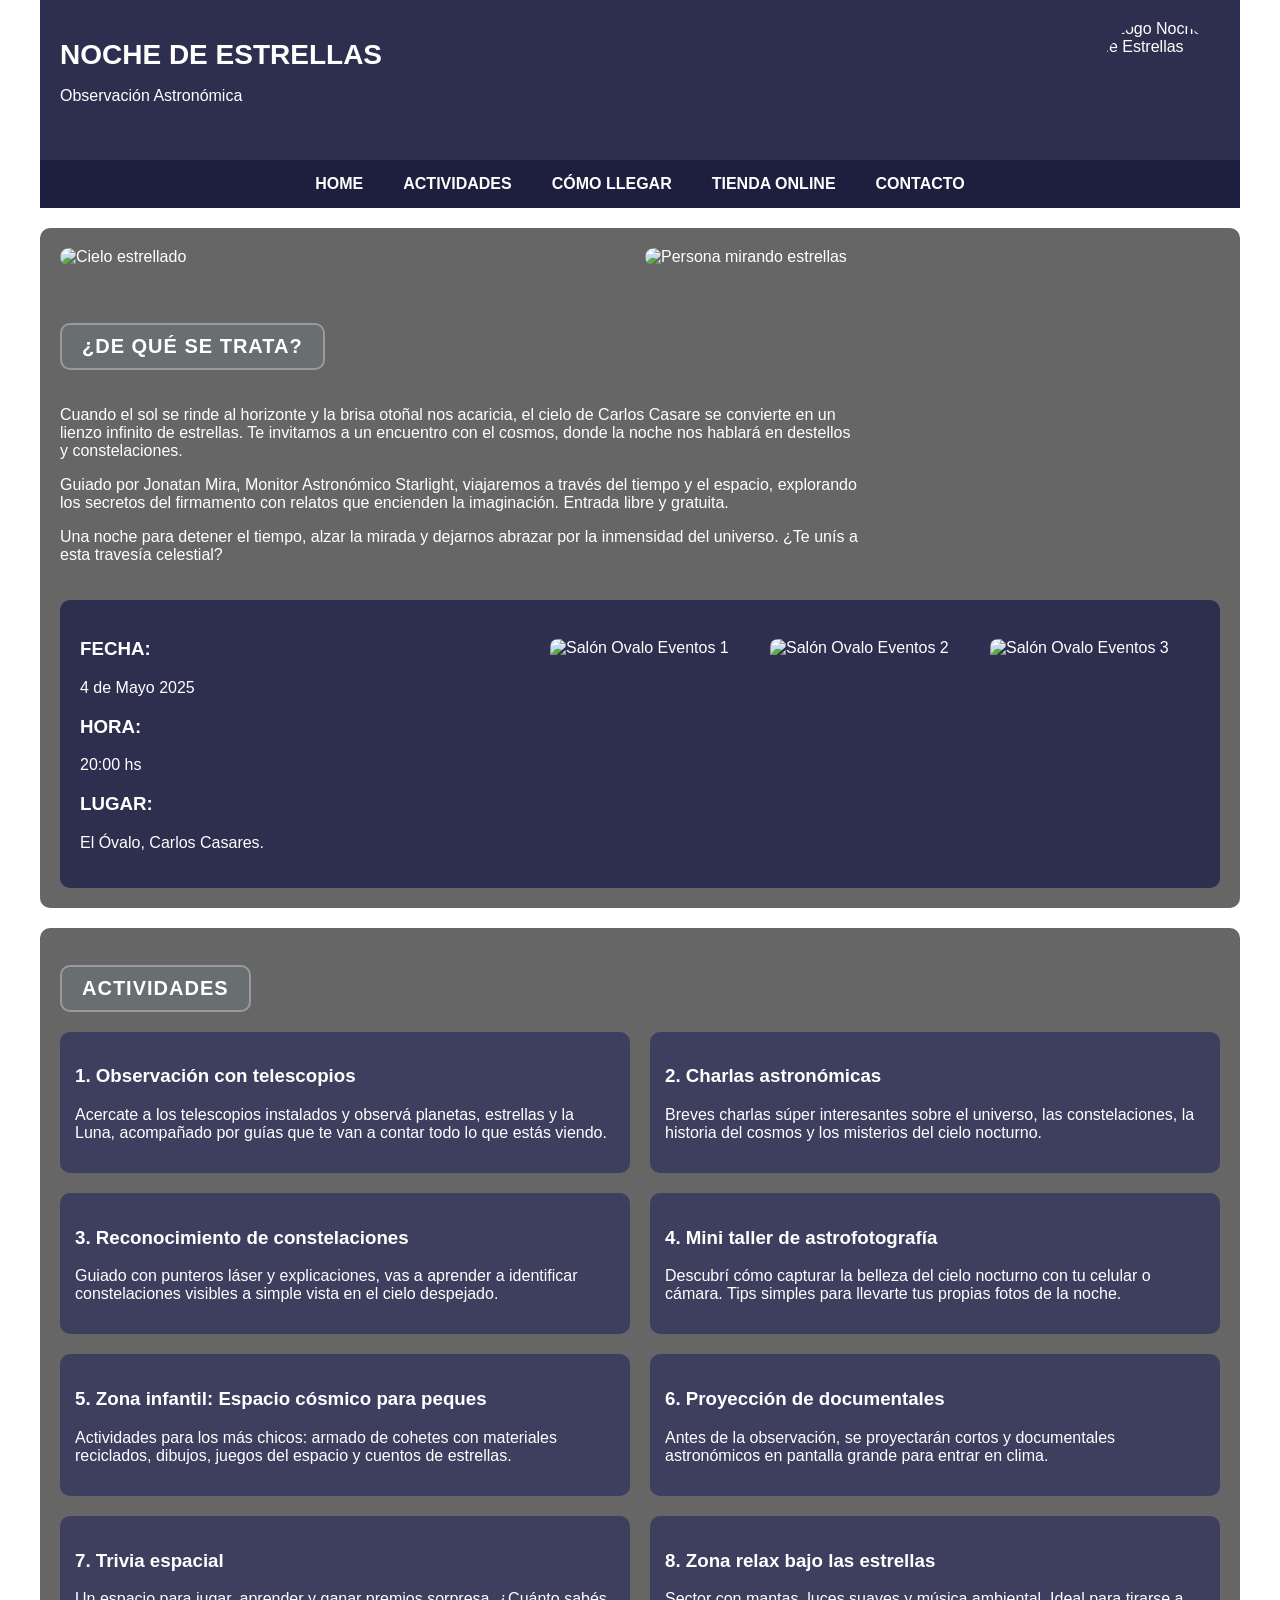
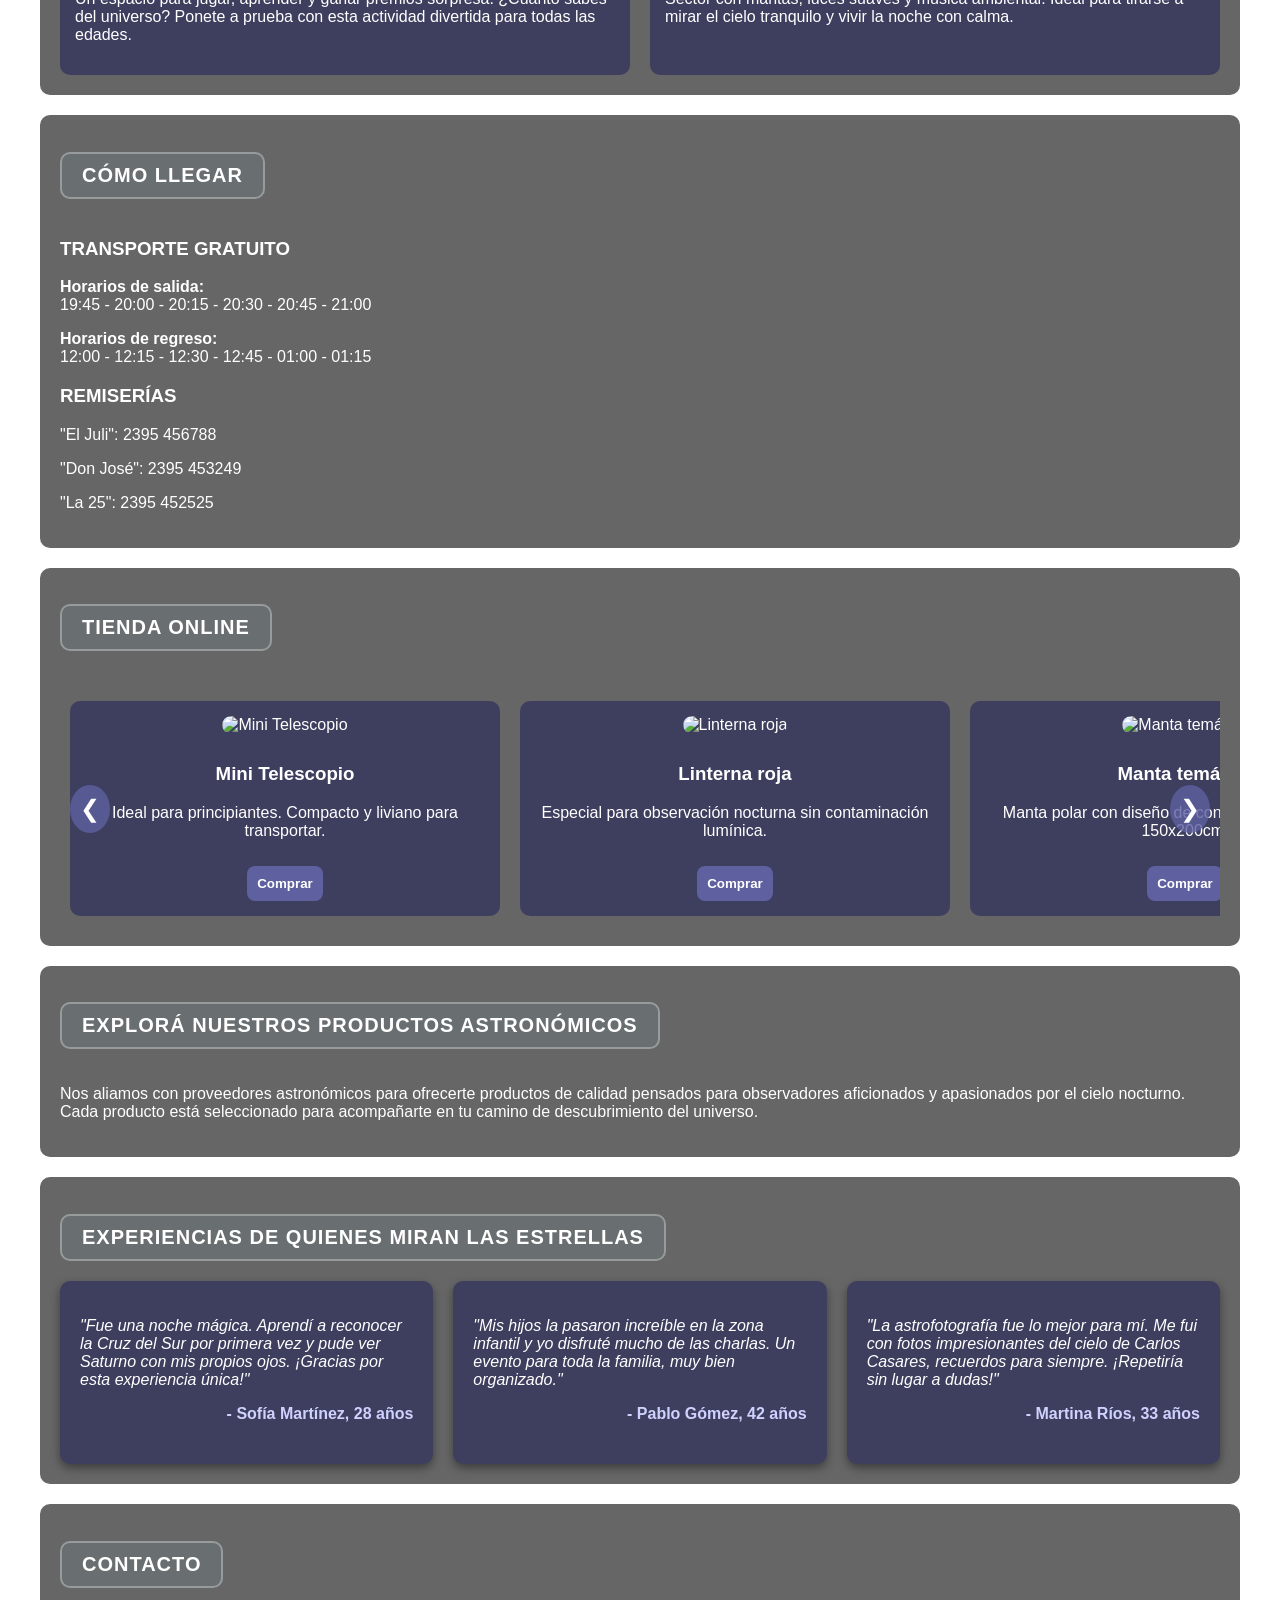
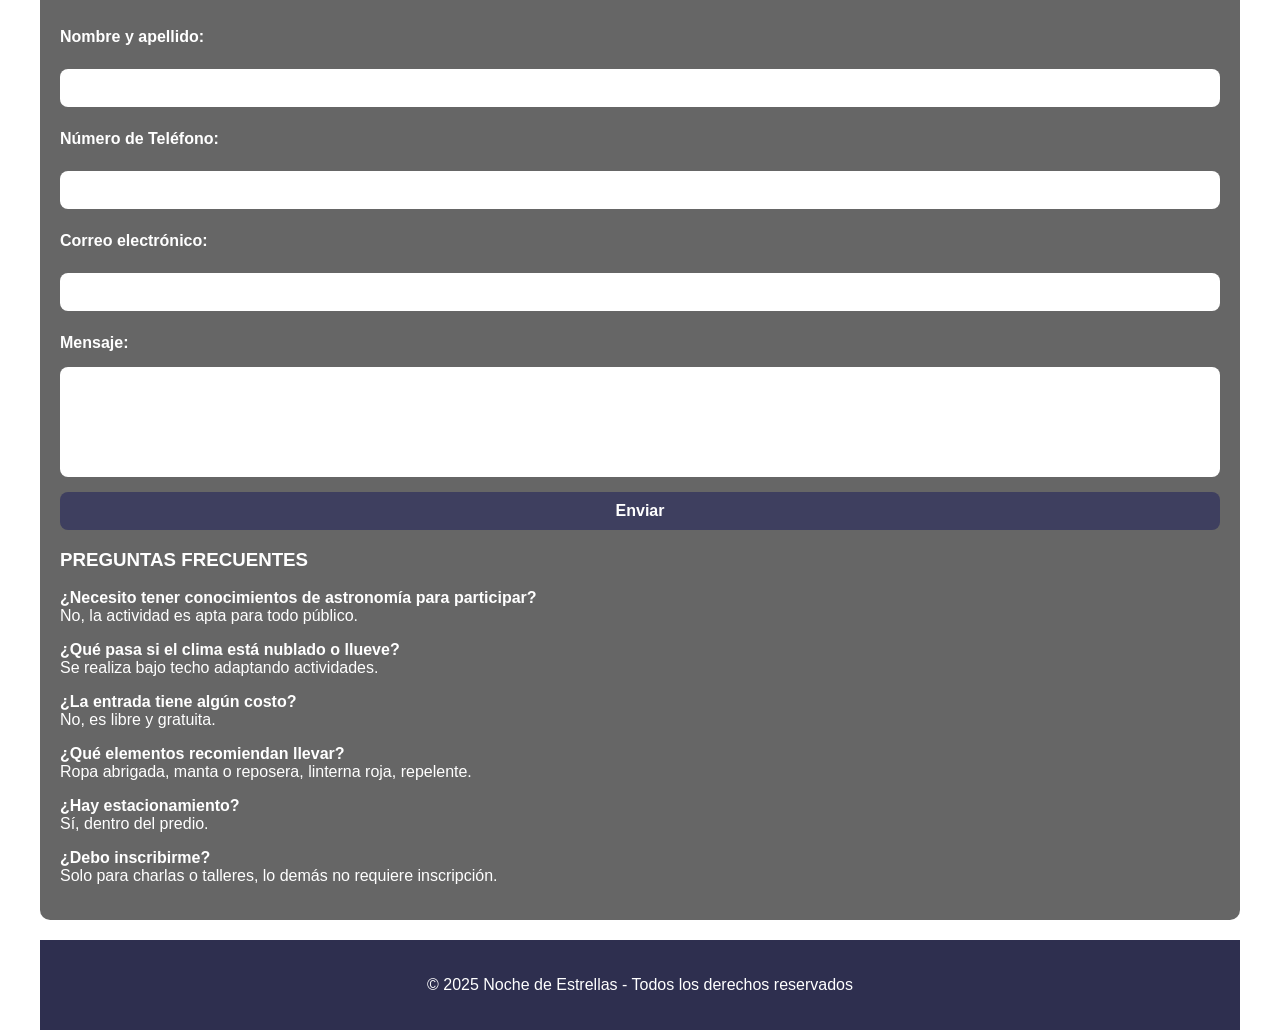
==== index.html @ 15b9cff7 "Add files via upload" ====
<!DOCTYPE html> 
<html lang="es">
<head>
  <meta charset="UTF-8" />
  <meta name="viewport" content="width=device-width, initial-scale=1.0"/>
  <title>Noche de Estrellas, Observación Astronómica</title>
  <link rel="stylesheet" href="estilos.css" />
</head>
<body>
<div class="container">
  <header>
    <div class="titulo">
      <h1>NOCHE DE ESTRELLAS</h1>
      <p>Observación Astronómica</p>
    </div>
    <div class="logo">
      <img src="imagenes/logo.png" alt="Logo Noche de Estrellas" />
    </div>
  </header>

  <nav>
    <a href="#inicio">HOME</a>
    <a href="#actividades">ACTIVIDADES</a>
    <a href="#como-llegar">CÓMO LLEGAR</a>
    <a href="#tienda">TIENDA ONLINE</a>
    <a href="#contacto">CONTACTO</a>
  </nav>

   <section id="inicio" class="section">
  <div class="imagenes-inicio">
    <img src="imagenes/cieloestrellado.jpg" alt="Cielo estrellado" />
    <img src="imagenes/mirandoestrellas.jpg" alt="Persona mirando estrellas" />
  </div>

  <div class="info-principal">
    <h2>¿DE QUÉ SE TRATA?</h2>
    <p>Cuando el sol se rinde al horizonte y la brisa otoñal nos acaricia, el cielo de Carlos Casare se convierte en un lienzo infinito de estrellas. Te invitamos a un encuentro con el cosmos, donde la noche nos hablará en destellos y constelaciones.</p>
    <p>Guiado por Jonatan Mira, Monitor Astronómico Starlight, viajaremos a través del tiempo y el espacio, explorando los secretos del firmamento con relatos que encienden la imaginación. Entrada libre y gratuita.</p>
    <p>Una noche para detener el tiempo, alzar la mirada y dejarnos abrazar por la inmensidad del universo. ¿Te unís a esta travesía celestial?</p>
  </div>

  <aside class="datos-evento">
    <div class="datos-texto">
      <h3>FECHA:</h3>
      <p>4 de Mayo 2025</p>
      <h3>HORA:</h3>
      <p>20:00 hs</p>
      <h3>LUGAR:</h3>
      <p>El Óvalo, Carlos Casares.</p>
    </div>
    <div class="datos-imagenes">
      <img src="imagenes/ovaloeventos1.webp" alt="Salón Ovalo Eventos 1" />
      <img src="imagenes/ovaloeventos2.webp" alt="Salón Ovalo Eventos 2" />
      <img src="imagenes/ovaloeventos3.webp" alt="Salón Ovalo Eventos 3" />
    </div>
  </aside>
</section>

<section id="actividades" class="section">
  <h2>ACTIVIDADES</h2>
  <div class="actividades-grid">
    <div class="actividad">
      <h3>1. Observación con telescopios</h3>
      <p>Acercate a los telescopios instalados y observá planetas, estrellas y la Luna, acompañado por guías que te van a contar todo lo que estás viendo.</p>
    </div>
    <div class="actividad">
      <h3>2. Charlas astronómicas</h3>
      <p>Breves charlas súper interesantes sobre el universo, las constelaciones, la historia del cosmos y los misterios del cielo nocturno.</p>
    </div>
    <div class="actividad">
      <h3>3. Reconocimiento de constelaciones</h3>
      <p>Guiado con punteros láser y explicaciones, vas a aprender a identificar constelaciones visibles a simple vista en el cielo despejado.</p>
    </div>
    <div class="actividad">
      <h3>4. Mini taller de astrofotografía</h3>
      <p>Descubrí cómo capturar la belleza del cielo nocturno con tu celular o cámara. Tips simples para llevarte tus propias fotos de la noche.</p>
    </div>
    <div class="actividad">
      <h3>5. Zona infantil: Espacio cósmico para peques</h3>
      <p>Actividades para los más chicos: armado de cohetes con materiales reciclados, dibujos, juegos del espacio y cuentos de estrellas.</p>
    </div>
    <div class="actividad">
      <h3>6. Proyección de documentales</h3>
      <p>Antes de la observación, se proyectarán cortos y documentales astronómicos en pantalla grande para entrar en clima.</p>
    </div>
    <div class="actividad">
      <h3>7. Trivia espacial</h3>
      <p>Un espacio para jugar, aprender y ganar premios sorpresa. ¿Cuánto sabés del universo? Ponete a prueba con esta actividad divertida para todas las edades.</p>
    </div>
    <div class="actividad">
      <h3>8. Zona relax bajo las estrellas</h3>
      <p>Sector con mantas, luces suaves y música ambiental. Ideal para tirarse a mirar el cielo tranquilo y vivir la noche con calma.</p>
    </div>
  </div>
</section>

<section id="como-llegar" class="section">
  <h2>CÓMO LLEGAR</h2>
  <div class="llegar-grid">
    <div class="transportes">
      <h3>TRANSPORTE GRATUITO</h3>
      <p><strong>Horarios de salida:</strong><br> 19:45 - 20:00 - 20:15 - 20:30 - 20:45 - 21:00</p>
      <p><strong>Horarios de regreso:</strong><br> 12:00 - 12:15 - 12:30 - 12:45 - 01:00 - 01:15</p>
      <h3>REMISERÍAS</h3>
      <p>"El Juli": 2395 456788</p>
      <p>"Don José": 2395 453249</p>
      <p>"La 25": 2395 452525</p>
    </div>
    <div class="mapa">
      <iframe src="https://www.google.com/maps/embed?pb=!1m18!1m12!1m3!1d3243.8934495203594!2d-61.375959225151995!3d-35.605694811102104!2m3!1f0!2f0!3f0!3m2!1i1024!2i768!4f13.1!3m3!1m2!1s0x95c083bce0111e47%3A0x765cd31fd6cb5efa!2sEl%20Ovalo%20Eventos!5e0!3m2!1ses!2sar!4v1745777074527!5m2!1ses!2sar" allowfullscreen="" loading="lazy" referrerpolicy="no-referrer-when-downgrade"></iframe>
    </div>
  </div>
</section>

<section id="tienda" class="section">
  <h2>TIENDA ONLINE</h2>
  <div class="carousel-container">
    <button class="carousel-btn prev">&#10094;</button>
    <div class="carousel-track">
      <div class="producto">
        <img src="imagenes/minitelescopio.webp" alt="Mini Telescopio">
        <h3>Mini Telescopio</h3>
        <p>Ideal para principiantes. Compacto y liviano para transportar.</p>
        <button class="btn-comprar" data-producto="Mini Telescopio" data-img="minitelescopio.webp">Comprar</button>
      </div>
      <div class="producto">
        <img src="imagenes/linternaluzroja.jpg" alt="Linterna roja">
        <h3>Linterna roja</h3>
        <p>Especial para observación nocturna sin contaminación lumínica.</p>
        <button class="btn-comprar" data-producto="Linterna roja" data-img="linternaluzroja.jpg">Comprar</button>
      </div>
      <div class="producto">
        <img src="imagenes/mantaconstelaciones.jpg" alt="Manta temática">
        <h3>Manta temática</h3>
        <p>Manta polar con diseño de constelaciones. Tamaño 150x200cm.</p>
        <button class="btn-comprar" data-producto="Manta temática" data-img="mantaconstelaciones.jpg">Comprar</button>
      </div>
      <div class="producto">
        <img src="imagenes/entradaadultos.jpeg" alt="Entrada adultos">
        <h3>Entrada adultos</h3>
        <p>Acceso para mayores de 12 años. Cupos limitados.</p>
        <button class="btn-comprar" data-producto="Entrada adultos" data-img="entradaadultos.jpeg">Comprar</button>
      </div>
      <div class="producto">
        <img src="imagenes/entradaniños.jpeg" alt="Entrada niños">
        <h3>Entrada niños</h3>
        <p>Acceso para menores de 12 años. Incluye actividades infantiles.</p>
        <button class="btn-comprar" data-producto="Entrada niños" data-img="entradaniños.jpeg">Comprar</button>
      </div>
    </div>
    <button class="carousel-btn next">&#10095;</button>
  </div>
</section>

 

<section id="mas-info" class="section">
  <h2>EXPLORÁ NUESTROS PRODUCTOS ASTRONÓMICOS</h2>
  <p>Nos aliamos con proveedores astronómicos para ofrecerte productos de calidad pensados para observadores aficionados y apasionados por el cielo nocturno. Cada producto está seleccionado para acompañarte en tu camino de descubrimiento del universo.</p>
</section>

<section id="testimonios" class="section">
  <h2>EXPERIENCIAS DE QUIENES MIRAN LAS ESTRELLAS</h2>
  <div class="testimonios-grid">
    <div class="testimonio">
      <p>"Fue una noche mágica. Aprendí a reconocer la Cruz del Sur por primera vez y pude ver Saturno con mis propios ojos. ¡Gracias por esta experiencia única!"</p>
      <h4>- Sofía Martínez, 28 años</h4>
    </div>
    <div class="testimonio">
      <p>"Mis hijos la pasaron increíble en la zona infantil y yo disfruté mucho de las charlas. Un evento para toda la familia, muy bien organizado."</p>
      <h4>- Pablo Gómez, 42 años</h4>
    </div>
    <div class="testimonio">
      <p>"La astrofotografía fue lo mejor para mí. Me fui con fotos impresionantes del cielo de Carlos Casares, recuerdos para siempre. ¡Repetiría sin lugar a dudas!"</p>
      <h4>- Martina Ríos, 33 años</h4>
    </div>
  </div>
</section>

<section id="contacto" class="section">
  <h2>CONTACTO</h2>
  <form class="formulario-contacto">
    <label for="nombre">Nombre y apellido:</label>
    <input type="text" id="nombre" name="nombre" required>
    <label for="telefono">Número de Teléfono:</label>
    <input type="tel" id="telefono" name="telefono" required>
    <label for="email">Correo electrónico:</label>
    <input type="email" id="email" name="email" required>
    <label for="mensaje">Mensaje:</label>
    <textarea id="mensaje" name="mensaje" rows="5" required></textarea>
    <button type="submit">Enviar</button>
  </form>

  <div class="faq">
    <h3>PREGUNTAS FRECUENTES</h3>
    <p><strong>¿Necesito tener conocimientos de astronomía para participar?</strong><br>No, la actividad es apta para todo público.</p>
    <p><strong>¿Qué pasa si el clima está nublado o llueve?</strong><br>Se realiza bajo techo adaptando actividades.</p>
    <p><strong>¿La entrada tiene algún costo?</strong><br>No, es libre y gratuita.</p>
    <p><strong>¿Qué elementos recomiendan llevar?</strong><br>Ropa abrigada, manta o reposera, linterna roja, repelente.</p>
    <p><strong>¿Hay estacionamiento?</strong><br>Sí, dentro del predio.</p>
    <p><strong>¿Debo inscribirme?</strong><br>Solo para charlas o talleres, lo demás no requiere inscripción.</p>
  </div>
</section>

<footer>
  <p>&copy; 2025 Noche de Estrellas - Todos los derechos reservados</p>
</footer>

<button id="btn-volver-arriba" title="Volver arriba">↑</button>

<script>
document.querySelectorAll('.btn-comprar').forEach(boton => {
  boton.addEventListener('click', () => {
    const producto = boton.dataset.producto;
    localStorage.setItem("productoSeleccionado", producto);
    window.location.href = "pago.html";
  });
});

const track = document.querySelector('.carousel-track');
const prevBtn = document.querySelector('.carousel-btn.prev');
const nextBtn = document.querySelector('.carousel-btn.next');

if (prevBtn && nextBtn && track) {
  prevBtn.addEventListener('click', () => {
    track.scrollBy({ left: -400, behavior: 'smooth' });
  });

  nextBtn.addEventListener('click', () => {
    track.scrollBy({ left: 400, behavior: 'smooth' });
  });
}


const btnVolverArriba = document.getElementById("btn-volver-arriba");

window.addEventListener("scroll", () => {
  if (window.scrollY > 300) {
    btnVolverArriba.style.display = "block";
  } else {
    btnVolverArriba.style.display = "none";
  }
});

btnVolverArriba.addEventListener("click", () => {
  window.scrollTo({
    top: 0,
    behavior: "smooth"
  });
});

document.addEventListener("DOMContentLoaded", function () {

  const modal = document.getElementById("modal-imagen");
  const modalImg = document.getElementById("imagen-grande");
  const cerrar = document.querySelector(".cerrar");

  const imagenes = document.querySelectorAll("img");

  imagenes.forEach(img => {
    img.addEventListener("click", function () {
      modal.style.display = "block";
      modalImg.src = this.src;
    });
  });

  cerrar.addEventListener("click", function () {
    modal.style.display = "none";
  });

  modal.addEventListener("click", function (e) {
    if (e.target === modal) {
      modal.style.display = "none";
    }
  });

});

</script>

<div id="modal-imagen" class="modal">
  <span class="cerrar">&times;</span>
  <img class="modal-contenido" id="imagen-grande">
</div>

</body>
</html>
---- estilos.css ----
body {
  margin: 0;
  font-family: Arial, sans-serif;
  background: url(imagenes/fondoestrellas.jpg) no-repeat center center fixed;
  background-size: cover;
  color: white;
}

.container {
  max-width: 1200px;
  margin: auto;
  padding: 0 20px;
}

header {
  display: flex;
  justify-content: space-between;
  align-items: center;
  background-color: #2e2f4f;
  padding: 20px;
  color: white;
}

header .titulo h1 {
  margin: 0;
  font-size: 28px;
}

header .logo {
  width: 120px;
  height: 120px;
  border-radius: 50%;
  overflow: hidden;
}

header .logo img {
  width: 100%;
  height: 100%;
  object-fit: cover;
}

nav {
  display: flex;
  justify-content: center;
  background-color: #1e1f3f;
  padding: 10px;
  gap: 20px;
  flex-wrap: wrap;
}

nav a {
  color: white;
  text-decoration: none;
  font-weight: bold;
  padding: 5px 10px;
  border-radius: 5px;
  transition: background-color 0.3s, transform 0.3s, box-shadow 0.3s;
}

nav a:hover {
  background-color: #5e60a0;
  transform: scale(1.1);
  box-shadow: 0 4px 8px rgba(0, 0, 0, 0.3);
}

.section {
  background-color: rgba(0, 0, 0, 0.6);
  margin: 20px 0;
  padding: 20px;
  border-radius: 10px;
}

#inicio {
  display: flex;
  flex-direction: column;
  gap: 20px;
}

.imagenes-inicio {
  display: flex;
  gap: 10px;
  margin-bottom: 20px;
}

.imagenes-inicio img {
  width: 50%;
  border-radius: 10px;
  object-fit: cover;
  transition: transform 0.3s, box-shadow 0.3s;
}

.imagenes-inicio img:hover {
  transform: scale(1.05);
  box-shadow: 0 8px 15px rgba(0, 0, 0, 0.5);
}

.info-principal p {
  max-width: 800px;
}

.datos-evento {
  display: flex;
  align-items: center;
  background-color: #2e2f4f;
  padding: 20px;
  border-radius: 10px;
  gap: 10px;
}

.datos-texto {
  flex: 1;
}

.datos-imagenes {
  display: flex;
  gap: 10px;
}

.datos-imagenes img {
  width: 210px;
  height: 210px;
  border-radius: 8px;
  object-fit: cover;
  transition: transform 0.3s, box-shadow 0.3s;
}

.datos-imagenes img:hover {
  transform: scale(1.05);
  box-shadow: 0 8px 15px rgba(0, 0, 0, 0.5);
}

.actividades-grid {
  display: grid;
  grid-template-columns: 1fr 1fr;
  gap: 20px;
}

.actividad {
  background-color: #3e3f5f;
  padding: 15px;
  border-radius: 10px;
}

.llegar-grid {
  display: grid;
  grid-template-columns: 1fr 1fr;
  gap: 20px;
}

.mapa iframe {
  width: 100%;
  height: 100%;
  border: none;
  border-radius: 10px;
}

footer {
  text-align: center;
  background-color: #2e2f4f;
  padding: 20px;
  margin-top: 20px;
}

.faq p {
  margin-bottom: 15px;
  max-width: 800px;
}

.formulario-contacto {
  display: flex;
  flex-direction: column;
  gap: 15px;
  margin-top: 20px;
}

.formulario-contacto label {
  font-weight: bold;
}

.formulario-contacto input,
.formulario-contacto textarea {
  width: 100%;
  padding: 10px;
  border-radius: 8px;
  border: none;
  font-size: 16px;
  box-sizing: border-box;
  resize: none;
}

.formulario-contacto button {
  background-color: #3e3f5f;
  color: white;
  padding: 10px 20px;
  border: none;
  border-radius: 8px;
  font-weight: bold;
  font-size: 16px;
  cursor: pointer;
  transition: background-color 0.3s, transform 0.3s, box-shadow 0.3s;
}

.formulario-contacto button:hover {
  background-color: #5e60a0;
  transform: scale(1.05);
  box-shadow: 0 4px 10px rgba(0, 0, 0, 0.3);
}

h2 {
  display: inline-block;
  background-color: rgba(135, 191, 207, 0.1);
  padding: 10px 20px;
  border-radius: 10px;
  border: 2px solid rgba(255, 255, 255, 0.3);
  font-size: 20px;
  font-weight: bold;
  text-transform: uppercase;
  letter-spacing: 1px;
  margin-bottom: 20px;
}

.testimonios-grid {
  display: grid;
  grid-template-columns: repeat(auto-fit, minmax(250px, 1fr));
  gap: 20px;
}

.testimonio {
  background-color: #3e3f5f;
  padding: 20px;
  border-radius: 10px;
  font-style: italic;
  box-shadow: 0 4px 10px rgba(0, 0, 0, 0.4);
  transition: transform 0.3s;
}

.testimonio:hover {
  transform: scale(1.03);
}

.testimonio h4 {
  margin-top: 10px;
  text-align: right;
  font-style: normal;
  font-weight: bold;
  color: #d1d1ff;
}

.carousel-container {
  position: relative;
  overflow: hidden;
  margin-top: 20px;
}

.carousel-track {
  display: flex;
  gap: 20px;
  transition: transform 0.5s ease;
  scroll-behavior: smooth;
  overflow-x: auto;
  padding: 10px;
  scrollbar-width: none;
}

.carousel-track::-webkit-scrollbar {
  display: none;
}

.carousel-btn {
  position: absolute;
  top: 50%;
  transform: translateY(-50%);
  background-color: rgba(94, 96, 160, 0.8);
  border: none;
  color: white;
  font-size: 24px;
  padding: 10px;
  cursor: pointer;
  border-radius: 50%;
  z-index: 2;
  transition: background-color 0.3s;
}

.carousel-btn:hover {
  background-color: #7e81c0;
}

.carousel-btn.prev {
  left: 10px;
}

.carousel-btn.next {
  right: 10px;
}

.producto {
  flex: 0 0 400px;
  background-color: #3e3f5f;
  padding: 15px;
  border-radius: 10px;
  text-align: center;
}

.producto img {
  width: 100%;
  height: 180px;
  object-fit: cover;
  border-radius: 10px;
  margin-bottom: 10px;
}

.producto button {
  margin-top: 10px;
  padding: 10px;
  background-color: #5e60a0;
  color: white;
  border: none;
  border-radius: 8px;
  font-weight: bold;
  cursor: pointer;
  transition: transform 0.3s, background-color 0.3s;
}

.producto button:hover {
  background-color: #7e81c0;
  transform: scale(1.05);
}

.ordenes {
  display: flex;
  flex-direction: column;
  gap: 20px;
}

.orden {
  background-color: #3e3f5f;
  padding: 15px;
  border-radius: 10px;
}

.btn-confirmar {
  background-color: #5e60a0;
  color: white;
  padding: 12px 20px;
  border: none;
  border-radius: 10px;
  font-weight: bold;
  font-size: 16px;
  cursor: pointer;
  transition: background-color 0.3s ease;
  margin-top: 20px;
}

.btn-confirmar:hover {
  background-color: #7e81c0;
}

.oculto {
  display: none;
}

section form input,
section form select {
  width: 100%;
  padding: 10px;
  margin: 8px 0;
  border-radius: 8px;
  border: none;
  font-size: 16px;
  box-sizing: border-box;
}


@media (max-width: 1024px) {

  header {
    flex-direction: column;
    text-align: center;
  }

  .datos-evento {
    flex-direction: column;
    align-items: center;
    text-align: center;
  }

  .actividades-grid,
  .llegar-grid {
    grid-template-columns: 1fr;
  }

  .imagenes-inicio {
    flex-direction: column;
  }

  .imagenes-inicio img {
    width: 100%;
  }

  .datos-imagenes img {
    width: 150px;
    height: 150px;
  }

  .producto {
    flex: 0 0 80%;
  }

  nav {
    gap: 10px;
  }

}



@media (max-width: 480px) {

  nav {
    flex-direction: column;
    align-items: center;
  }

  header .logo {
    width: 90px;
    height: 90px;
  }

  h2 {
    font-size: 18px;
    text-align: center;
  }

  .producto {
    flex: 0 0 100%;
  }

  .datos-imagenes {
    flex-direction: column;
    align-items: center;
  }

  .datos-imagenes img {
    width: 100%;
    height: auto;
  }

  .carousel-btn {
    display: none;
  }

}
#btn-volver-arriba {
  position: fixed;
  bottom: 20px;
  right: 20px;
  background-color: #5e60a0;
  color: white;
  border: none;
  border-radius: 50%;
  width: 50px;
  height: 50px;
  font-size: 24px;
  cursor: pointer;
  box-shadow: 0 4px 8px rgba(0, 0, 0, 0.4);
  display: none;
  z-index: 999;
  transition: background-color 0.3s, transform 0.3s;
}

#btn-volver-arriba:hover {
  background-color: #7e81c0;
  transform: scale(1.1);
} 

.modal {
  display: none;
  position: fixed;
  z-index: 9999;
  padding-top: 60px;
  left: 0;
  top: 0;
  width: 100%;
  height: 100%;
  background-color: rgba(0, 0, 0, 0.9);
}

.modal-contenido {
  display: block;
  margin: auto;
  max-width: 80%;
  max-height: 80%;
  border-radius: 10px;
}

.cerrar {
  position: absolute;
  top: 20px;
  right: 40px;
  color: white;
  font-size: 40px;
  font-weight: bold;
  cursor: pointer;
}
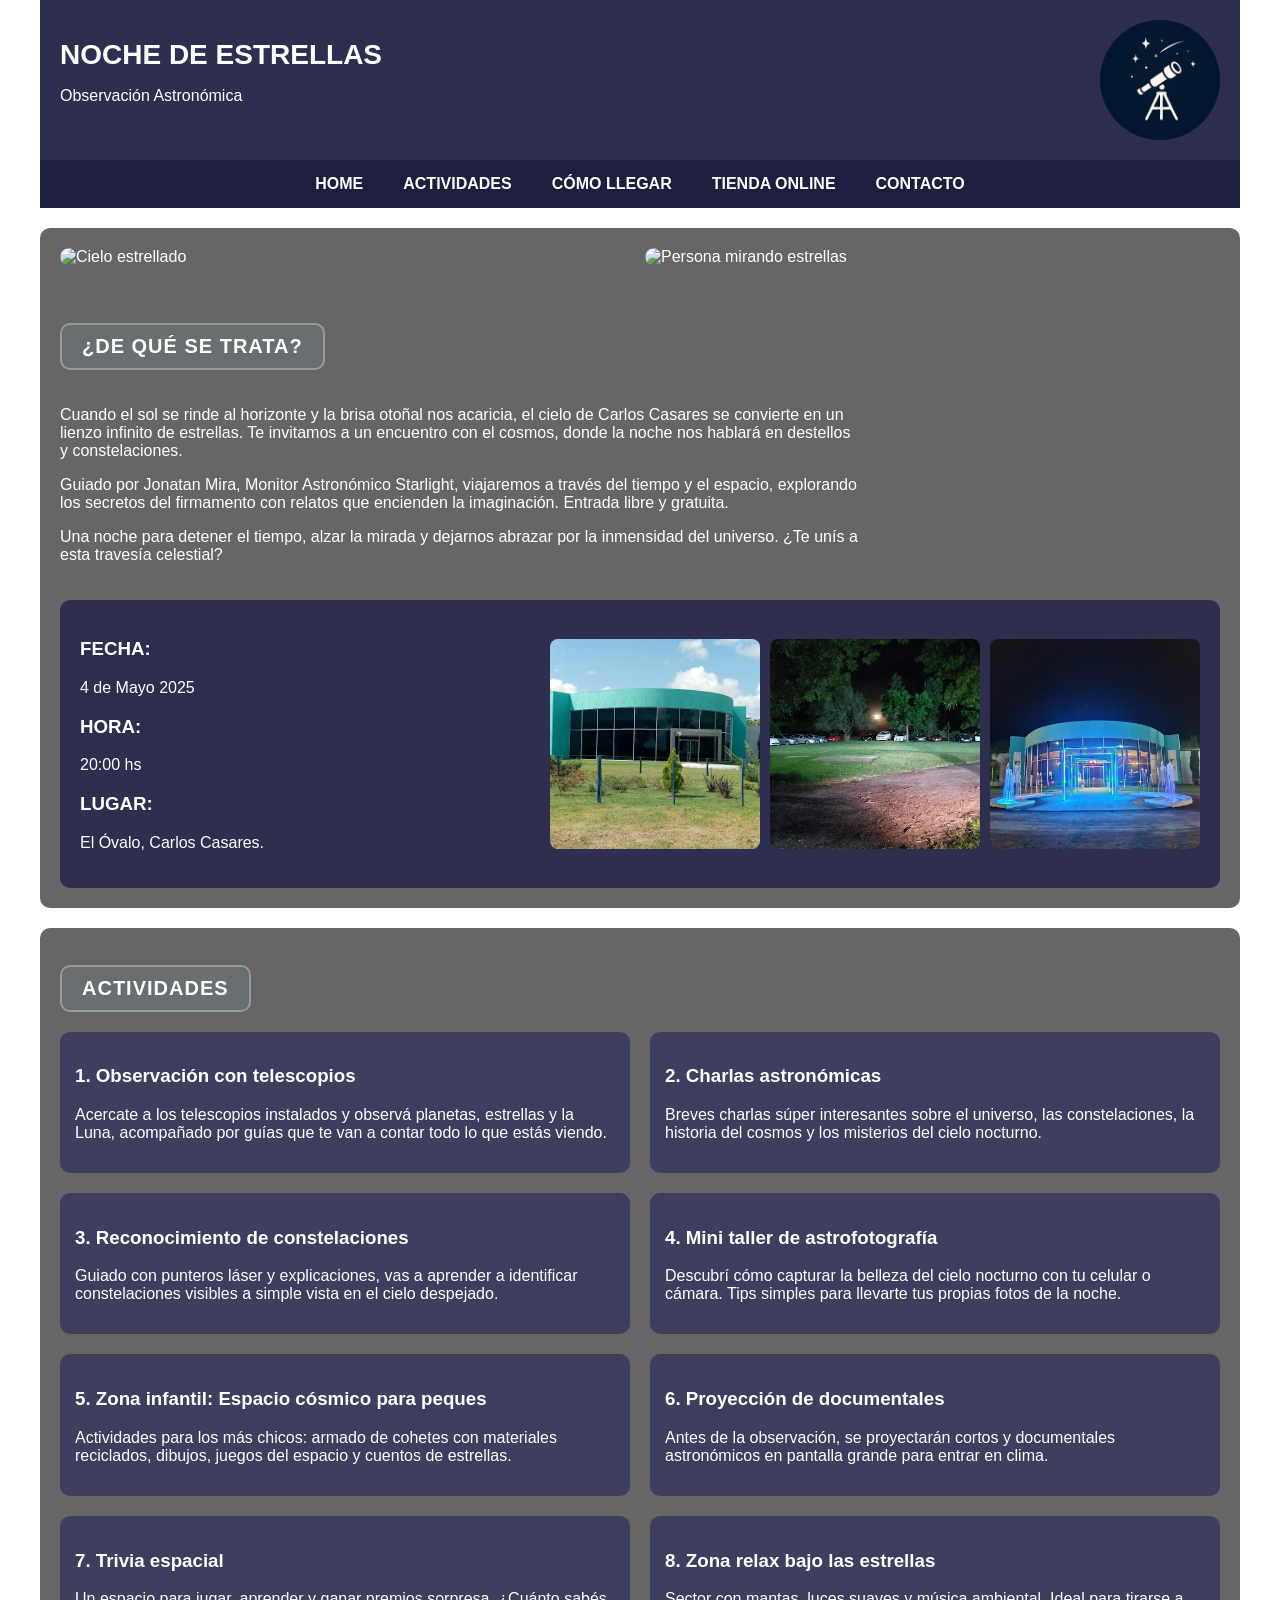
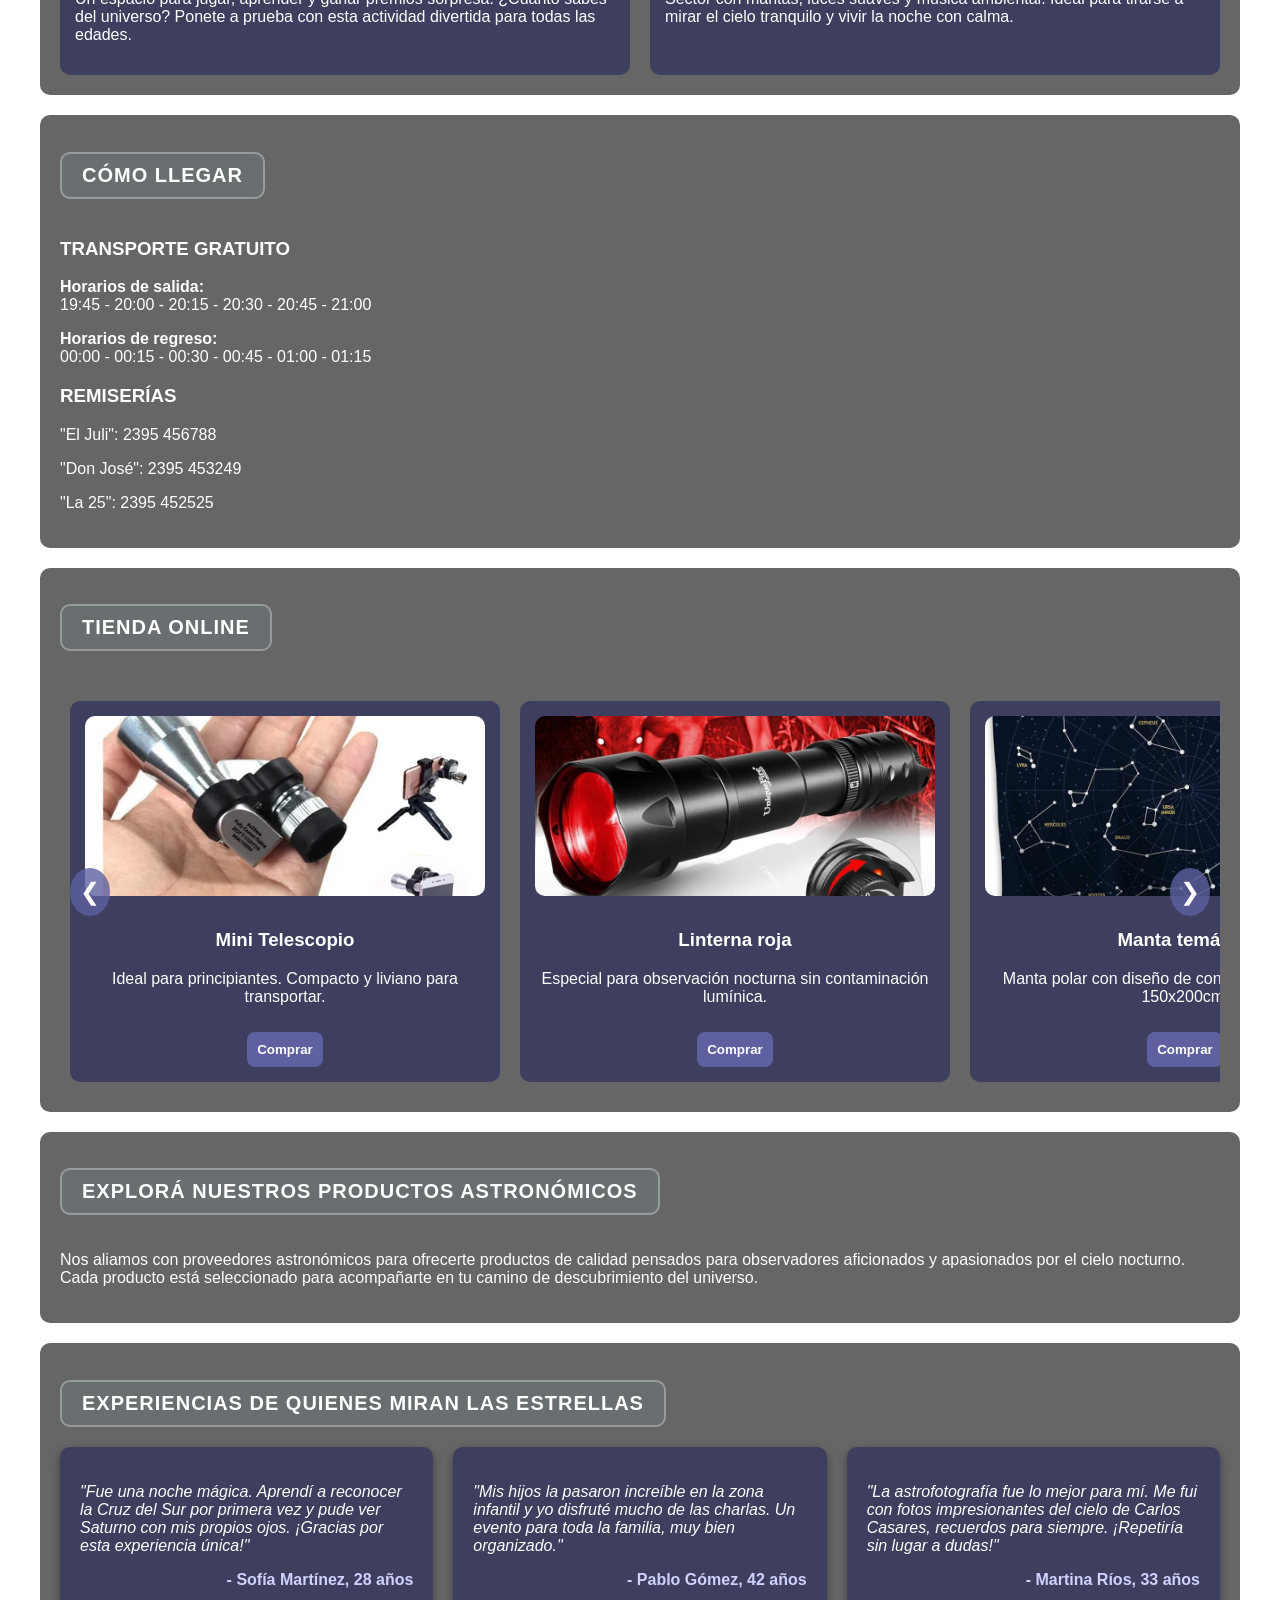
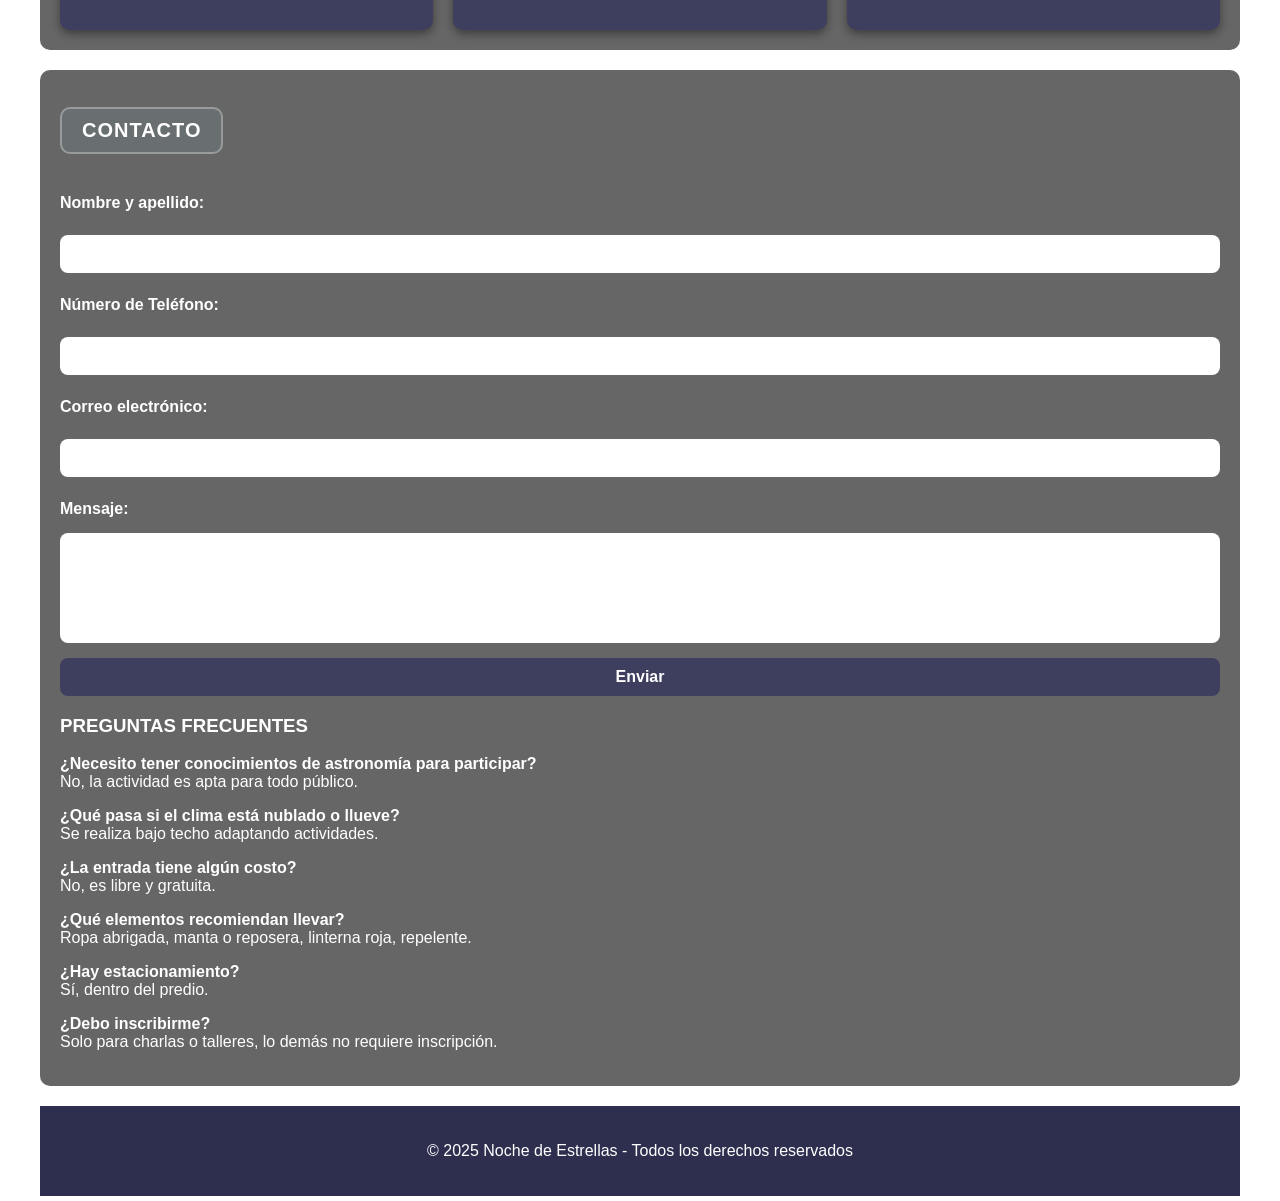
==== commit eb01df8c: "CorrecciónHTML" ====
--- a/index.html
+++ b/index.html
@@ -4,6 +4,7 @@
   <meta charset="UTF-8" />
   <meta name="viewport" content="width=device-width, initial-scale=1.0"/>
   <title>Noche de Estrellas, Observación Astronómica</title>
+ <link href="https://fonts.googleapis.com/css2?family=Montserrat:wght@300;400;600&display=swap" rel="stylesheet">
   <link rel="stylesheet" href="estilos.css" />
 </head>
 <body>
@@ -34,7 +35,7 @@
 
   <div class="info-principal">
     <h2>¿DE QUÉ SE TRATA?</h2>
-    <p>Cuando el sol se rinde al horizonte y la brisa otoñal nos acaricia, el cielo de Carlos Casare se convierte en un lienzo infinito de estrellas. Te invitamos a un encuentro con el cosmos, donde la noche nos hablará en destellos y constelaciones.</p>
+    <p>Cuando el sol se rinde al horizonte y la brisa otoñal nos acaricia, el cielo de Carlos Casares se convierte en un lienzo infinito de estrellas. Te invitamos a un encuentro con el cosmos, donde la noche nos hablará en destellos y constelaciones.</p>
     <p>Guiado por Jonatan Mira, Monitor Astronómico Starlight, viajaremos a través del tiempo y el espacio, explorando los secretos del firmamento con relatos que encienden la imaginación. Entrada libre y gratuita.</p>
     <p>Una noche para detener el tiempo, alzar la mirada y dejarnos abrazar por la inmensidad del universo. ¿Te unís a esta travesía celestial?</p>
   </div>
@@ -100,7 +101,7 @@
     <div class="transportes">
       <h3>TRANSPORTE GRATUITO</h3>
       <p><strong>Horarios de salida:</strong><br> 19:45 - 20:00 - 20:15 - 20:30 - 20:45 - 21:00</p>
-      <p><strong>Horarios de regreso:</strong><br> 12:00 - 12:15 - 12:30 - 12:45 - 01:00 - 01:15</p>
+      <p><strong>Horarios de regreso:</strong><br> 00:00 - 00:15 - 00:30 - 00:45 - 01:00 - 01:15</p>
       <h3>REMISERÍAS</h3>
       <p>"El Juli": 2395 456788</p>
       <p>"Don José": 2395 453249</p>
@@ -151,8 +152,6 @@
     <button class="carousel-btn next">&#10095;</button>
   </div>
 </section>
-
- 
 
 <section id="mas-info" class="section">
   <h2>EXPLORÁ NUESTROS PRODUCTOS ASTRONÓMICOS</h2>
